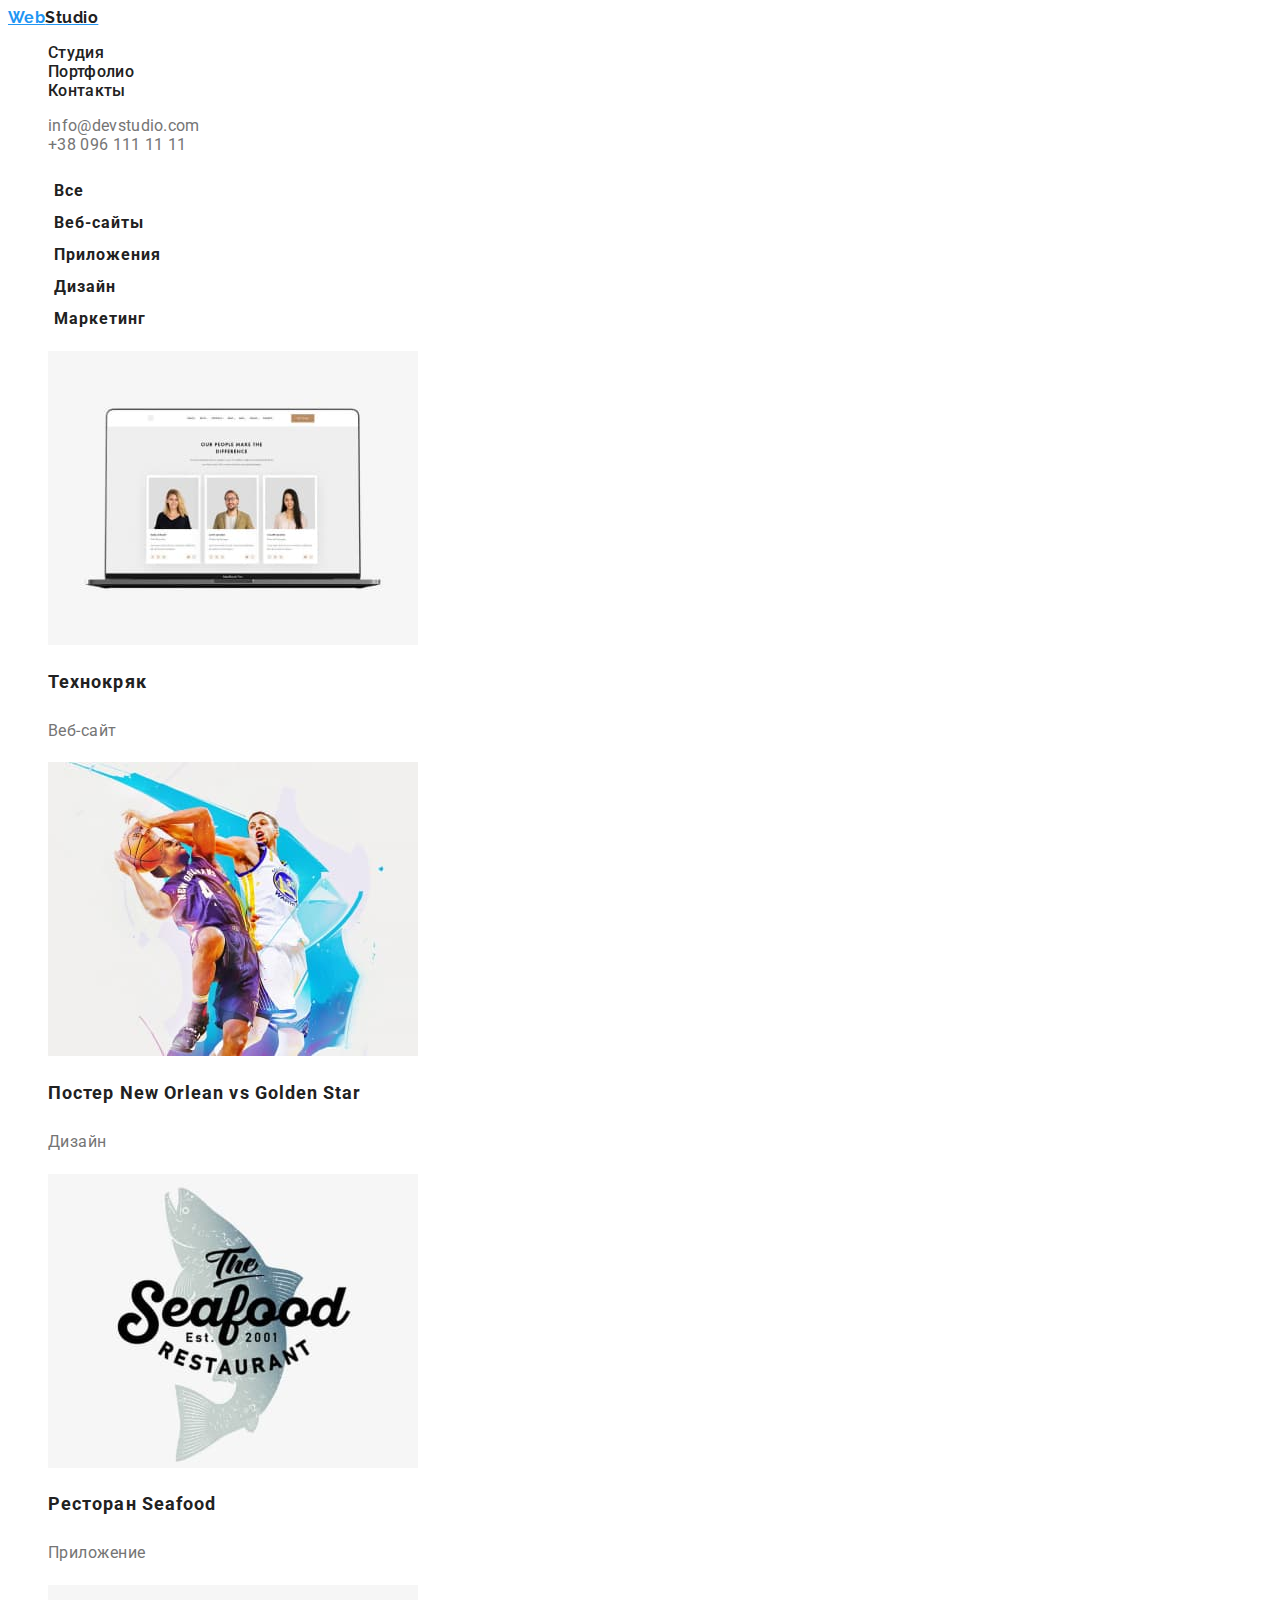
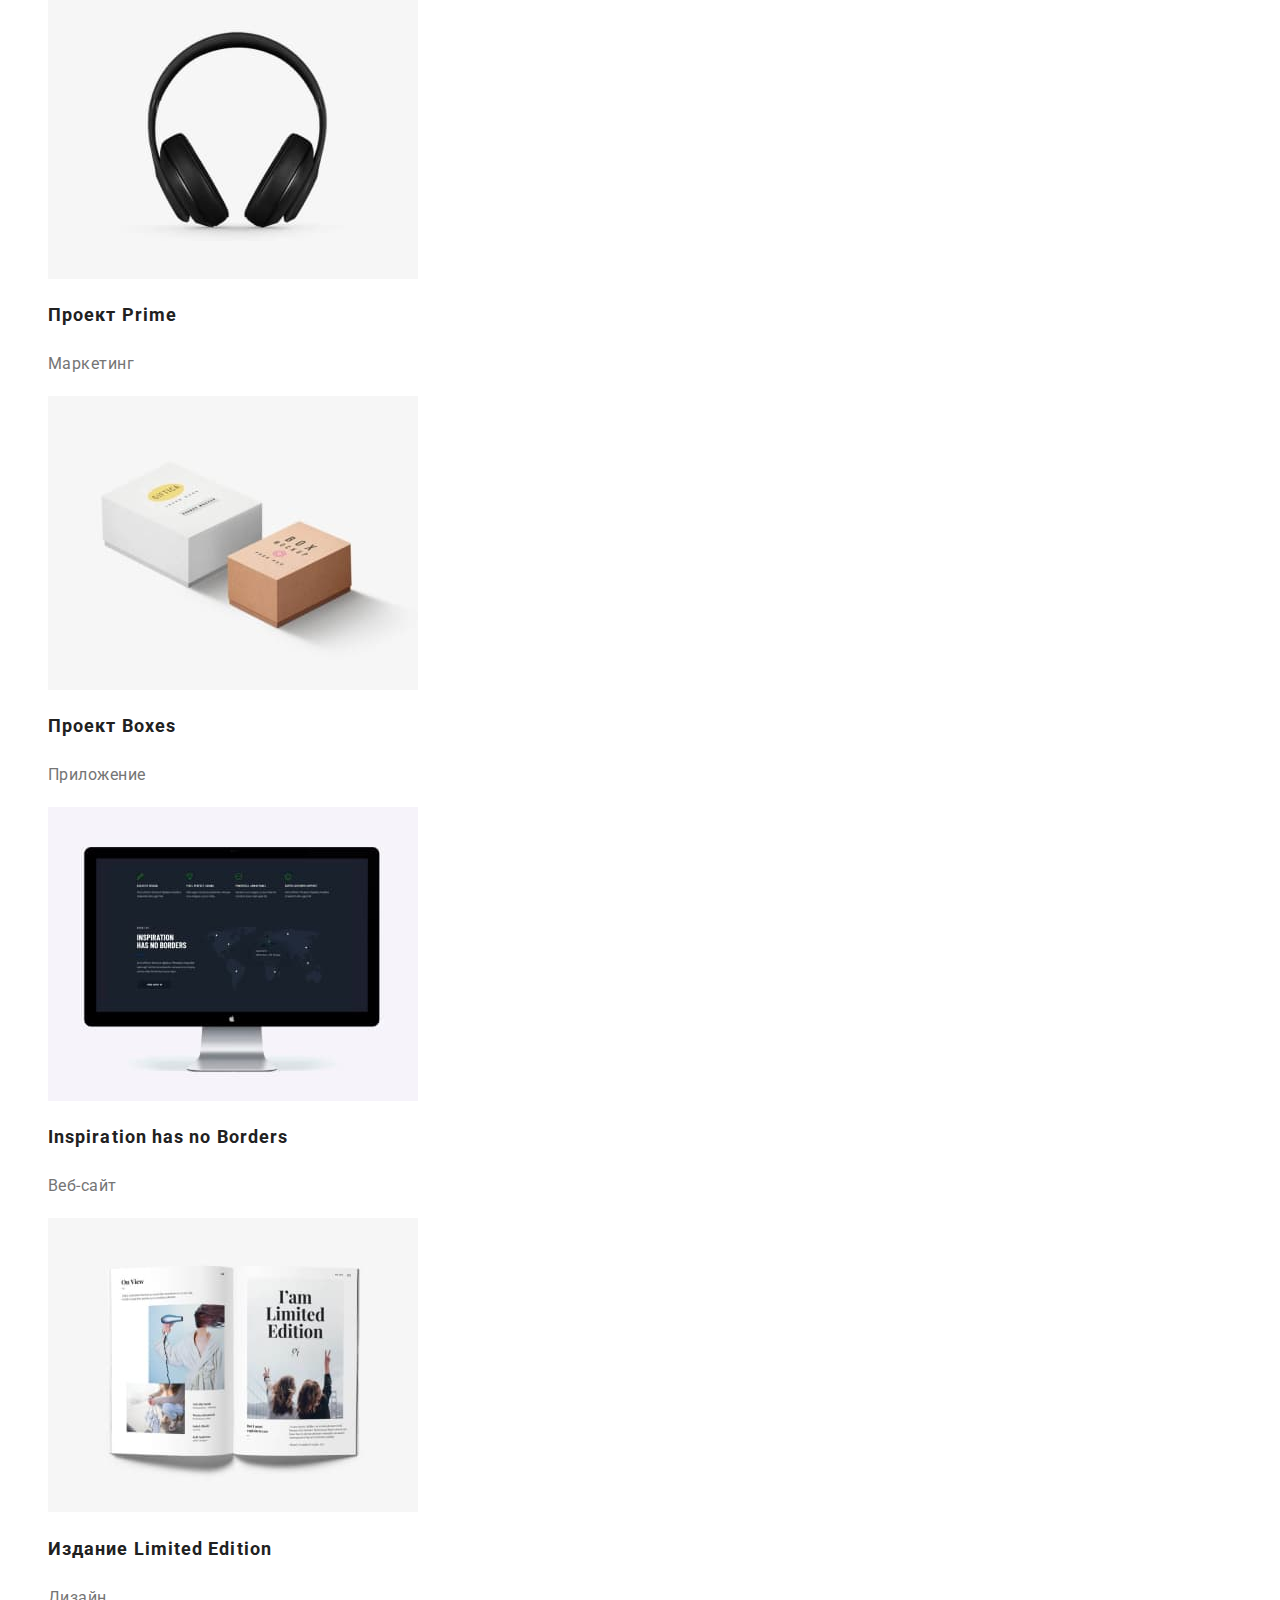
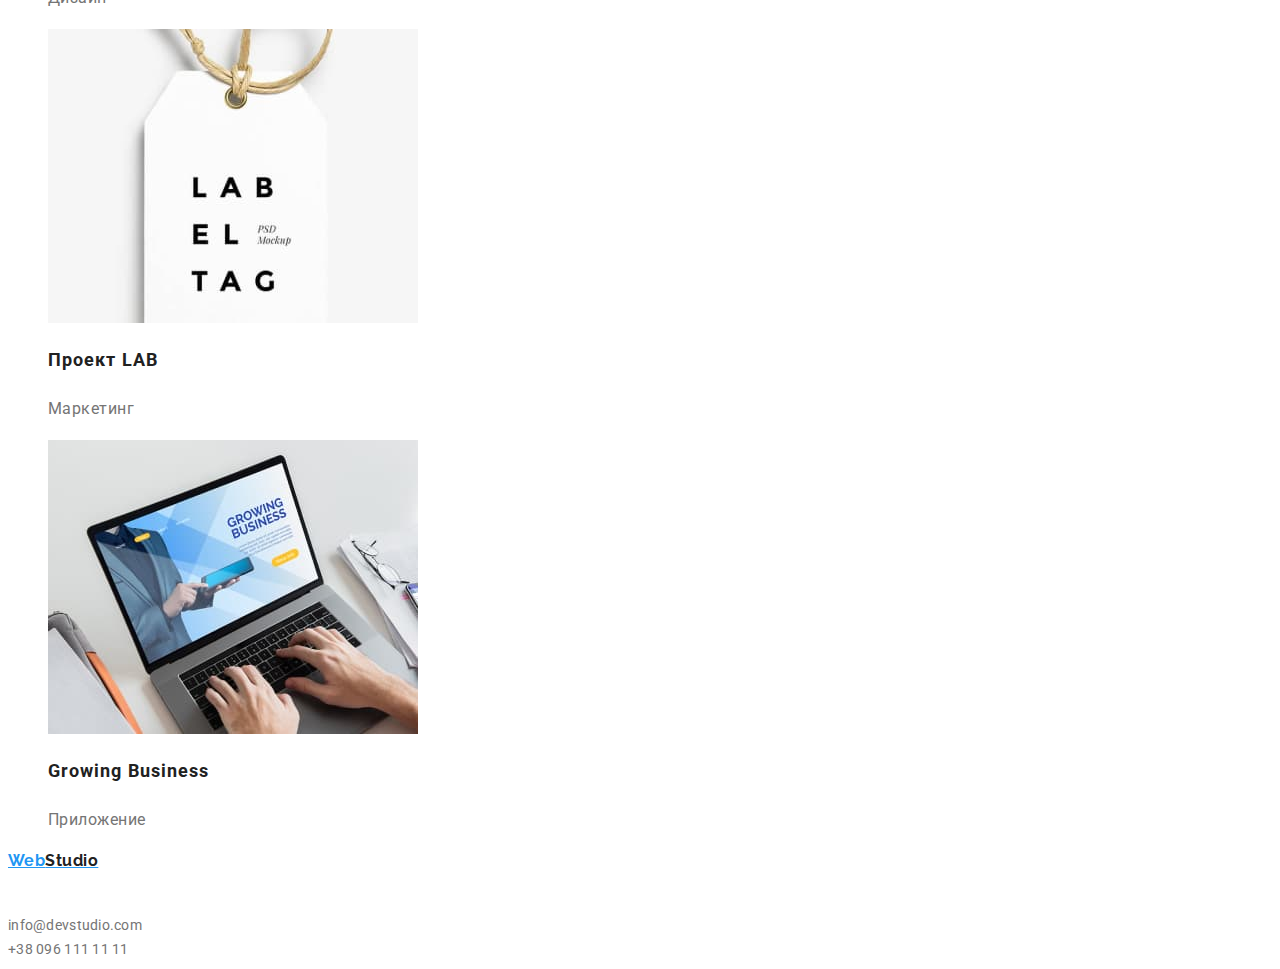
==== portfolio.html @ 81ab3f21 "homework#2" ====
<!DOCTYPE html>
<html lang="ru">
<head>
    <meta charset="UTF-8">
    <meta http-equiv="X-UA-Compatible" content="IE=edge">
    <meta name="viewport" content="width=device-width, initial-scale=1.0">
    <title>portfolio</title>
    <link rel="preconnect" href="https://fonts.googleapis.com">
    <link rel="preconnect" href="https://fonts.gstatic.com" crossorigin>
    <link href="https://fonts.googleapis.com/css2?family=Raleway:wght@700&family=Roboto:wght@400;500;700;900&display=swap"
        rel="stylesheet">
    <link rel="stylesheet" href="./css/styles.css">
</head>
<body>
    <!--Header-->
    <header class="page-header">
        <nav>
            <a href="/" class="logo">
                Web<span class="logo-part">Studio</span>
            </a>
            <ul class="site-nav">
                <li><a href="./index.html" class="link">Студия</a></li>
                <li><a href="./portfolio.html" class="link">Портфолио</a></li>
                <li><a href="" class="link">Контакты</a></li>
            </ul>
        </nav>
        <ul class="auth-nav">
            <li>
                <a href="mailto:info@devstudio.com" class="button-primary">info@devstudio.com</a>
            </li>
            <li>
                <a href="tel:+380961111111" class="button-secondary">+38 096 111 11 11</a>
            </li>
        </ul>
    
    
    </header>

    <!-- Main  -->
    <main>
        <section>
            <h1></h1>
            <ul class="filter-list">
                <li>
                    <button type="button">Все</button>
                </li>
                <li>
                    <button type="button">Веб-сайты</button>
                </li>
                <li>
                    <button type="button">Приложения</button>
                </li>
                <li>
                    <button type="button">Дизайн</button>
                </li>
                <li>
                    <button type="button">Маркетинг</button>
                </li>
            </ul>
            <ul class="list-items">
                <li>
                    <a href="">
                        <img src="./images/portfolio/technokryak.jpg" alt="Технокряк" width="370">
                        <h2>Технокряк</h2>
                        <p>Веб-сайт</p>
                    </a>
                </li>
                <li>
                    <a href="">
                        <img src="./images/portfolio/poster-basketball.jpg" alt="Постер New Orlean vs Golden Star" width="370">
                        <h2>Постер New Orlean vs Golden Star</h2>
                        <p>Дизайн</p>
                    </a>
                </li>
                <li>
                    <a href="">
                        <img src="./images/portfolio/seafood.jpg" alt="Ресторан Seafood" width="370">
                        <h2>Ресторан Seafood</h2>
                        <p>Приложение</p>
                    </a>
                </li>
                <li>
                    <a href="">
                        <img src="./images/portfolio/prime.jpg" alt="Проект Prime" width="370">
                        <h2>Проект Prime</h2>
                        <p>Маркетинг</p>
                    </a>
                </li>
                <li>
                    <a href="">
                        <img src="./images/portfolio/boxes.jpg" alt="Проект Boxes" width="370">
                        <h2>Проект Boxes</h2>
                        <p>Приложение</p>
                    </a>
                </li>
                <li>
                    <a href="">
                        <img src="./images/portfolio/noborders.jpg" alt="Inspiration has no Borders" width="370">
                        <h2>Inspiration has no Borders</h2>
                        <p>Веб-сайт</p>
                    </a>
                </li>
                <li>
                    <a href="">
                        <img src="./images/portfolio/limitededition.jpg" alt="Издание Limited Edition" width="370">
                        <h2>Издание Limited Edition</h2>
                        <p>Дизайн</p>
                    </a>
                </li>
                <li>
                    <a href="">
                        <img src="./images/portfolio/LAB.jpg" alt="Проект LAB" width="370">
                        <h2>Проект LAB</h2>
                        <p>Маркетинг</p>
                    </a>
                </li>
                <li>
                    <a href="">
                        <img src="./images/portfolio/growingbussiness.jpg" alt="Growing Business" width="370">
                        <h2>Growing Business</h2>
                        <p>Приложение</p>
                    </a>
                </li>
            </ul>
        </section>
    </main>
    <!-- footer -->
    <footer>
        <a href="/" class="logo">
            Web<span class="logo-part">Studio</span>
        </a>
        <address>
            <p>г. Киев, пр-т Леси Украинки, 26</p>
            <a href="mailto:info@devstudio.com" class="button-primary">info@devstudio.com</a>
            <br><a href="tel:+380961111111" class="button-secondary">+38 096 111 11 11</a>
        </address>
    </footer>
</body>
</html>
---- css/styles.css ----
:root {
    --primary-text-color: #212121;
    --secondary-text-color: #757575;
    --accent-color: #2196F3;
    --primary-white-color: #FFFFFF;
}
body {
    background-color: var(--primary-white-color);
    color: var(--primary-text-color);
    font-family: "Roboto";
    letter-spacing: 0.03em;
}

ul {
    list-style: none;
}

/* header  */

.logo {
    font-family: raleway;
    font-weight: 700;
    color: var(--accent-color);
    line-height: 1.19;
}

.logo-part {
    color: var(--primary-text-color);
}

.site-nav .link:hover,
.site-nav .link:focus {
    color: var(--accent-color);
}
.link {
    color:var(--primary-text-color);
    font-weight: 500;
    font-style: normal;
    letter-spacing: 0.02em;
    text-decoration: none;
}

.button-primary {
    text-decoration: none;
    color: var(--secondary-text-color);
    letter-spacing: 0.02em;
}
.button-secondary {
    text-decoration: none; 
    color: var(--secondary-text-color);
    letter-spacing: 0.02em;
}
.button-primary:hover,
.button-primary:focus {
    color:var(--accent-color);
}
.button-secondary:hover,
.button-secondary:focus {
    color:var(--accent-color);
}


/* Main  */

.section-title {
    font-weight: 700;
    font-size: 36px;
    line-height: 1.16;
    text-align: center;
}
/* Hero */

.hero-title {
    font-style: normal;
    font-weight: 900;
    font-size: 44px;
    line-height: 1.36;
    color: var(--primary-white-color);
    letter-spacing: 0.06em;
    text-transform: uppercase;
    text-align: center;
}
button {
    background: var(--accent-color);
    color:var(--primary-white-color);
    box-shadow: 0px 4px 4px rgba(0, 0, 0, 0.15);
    font-family: 'Roboto';
    font-style: normal;
    font-weight: 700;
    font-size: 16px;
    line-height: 30px;
    display: flex;
    align-items: center;
    text-align: center;
    letter-spacing: 0.06em;
    border: none;
}

/* benefits */

.benefits-title {
    font-style: normal;
    font-weight: 700;
    font-size: 14px;
    line-height: 16px;
    letter-spacing: 0.03em;
    text-transform: uppercase;
}
p {
    font-style: normal;
    font-weight: 400;
    font-size: 14px;
    line-height: 1.14;
    letter-spacing: 0.03em;
    color:var(--secondary-text-color);
}

/* our team  */

.team-name {
    
    font-size: 16px;
    line-height: 19px;
    text-align: center;
    font-weight: 500;
}

.team-position {
    font-size: 16px;
    font-weight: normal;
    text-align: center;
}

/* footer  */

address {
    font-weight: 400;
    font-style: normal;
    font-size: 14px;
    line-height: 1.71;
    color:var(--primary-white-color);
    
}

address p {
    color: var(--primary-white-color);
}
    
/* PORTFOLIO  */

/* header  */

/* Main  */

.filter-list {
    font-size: 16px;
    font-weight: 500;
    line-height: 1.63;
    text-align: center;
    letter-spacing: 0.03em;
}

.filter-list button {
    background-color: var(--primary-white-color);
    color: var(--primary-text-color);
    box-shadow: 0px 0px 0px;
}

.filter-list button:hover, 
.filter-list button:hover {
    color:var(--primary-white-color);
    background-color: var(--accent-color);
}

.list-items h2 {
    font-style: normal;
    font-weight: 700;
    font-size: 18px;
    line-height: 2;
    letter-spacing: 0.06em;
    color: var(--primary-text-color);
}

.list-items a {
    text-decoration: none;
}
.list-items p {
    color: var(--secondary-text-color);
    font-style: normal;
    font-size: 16px;
    line-height: 1.88;
    letter-spacing: 0.03em;
    font-weight: 400;
}
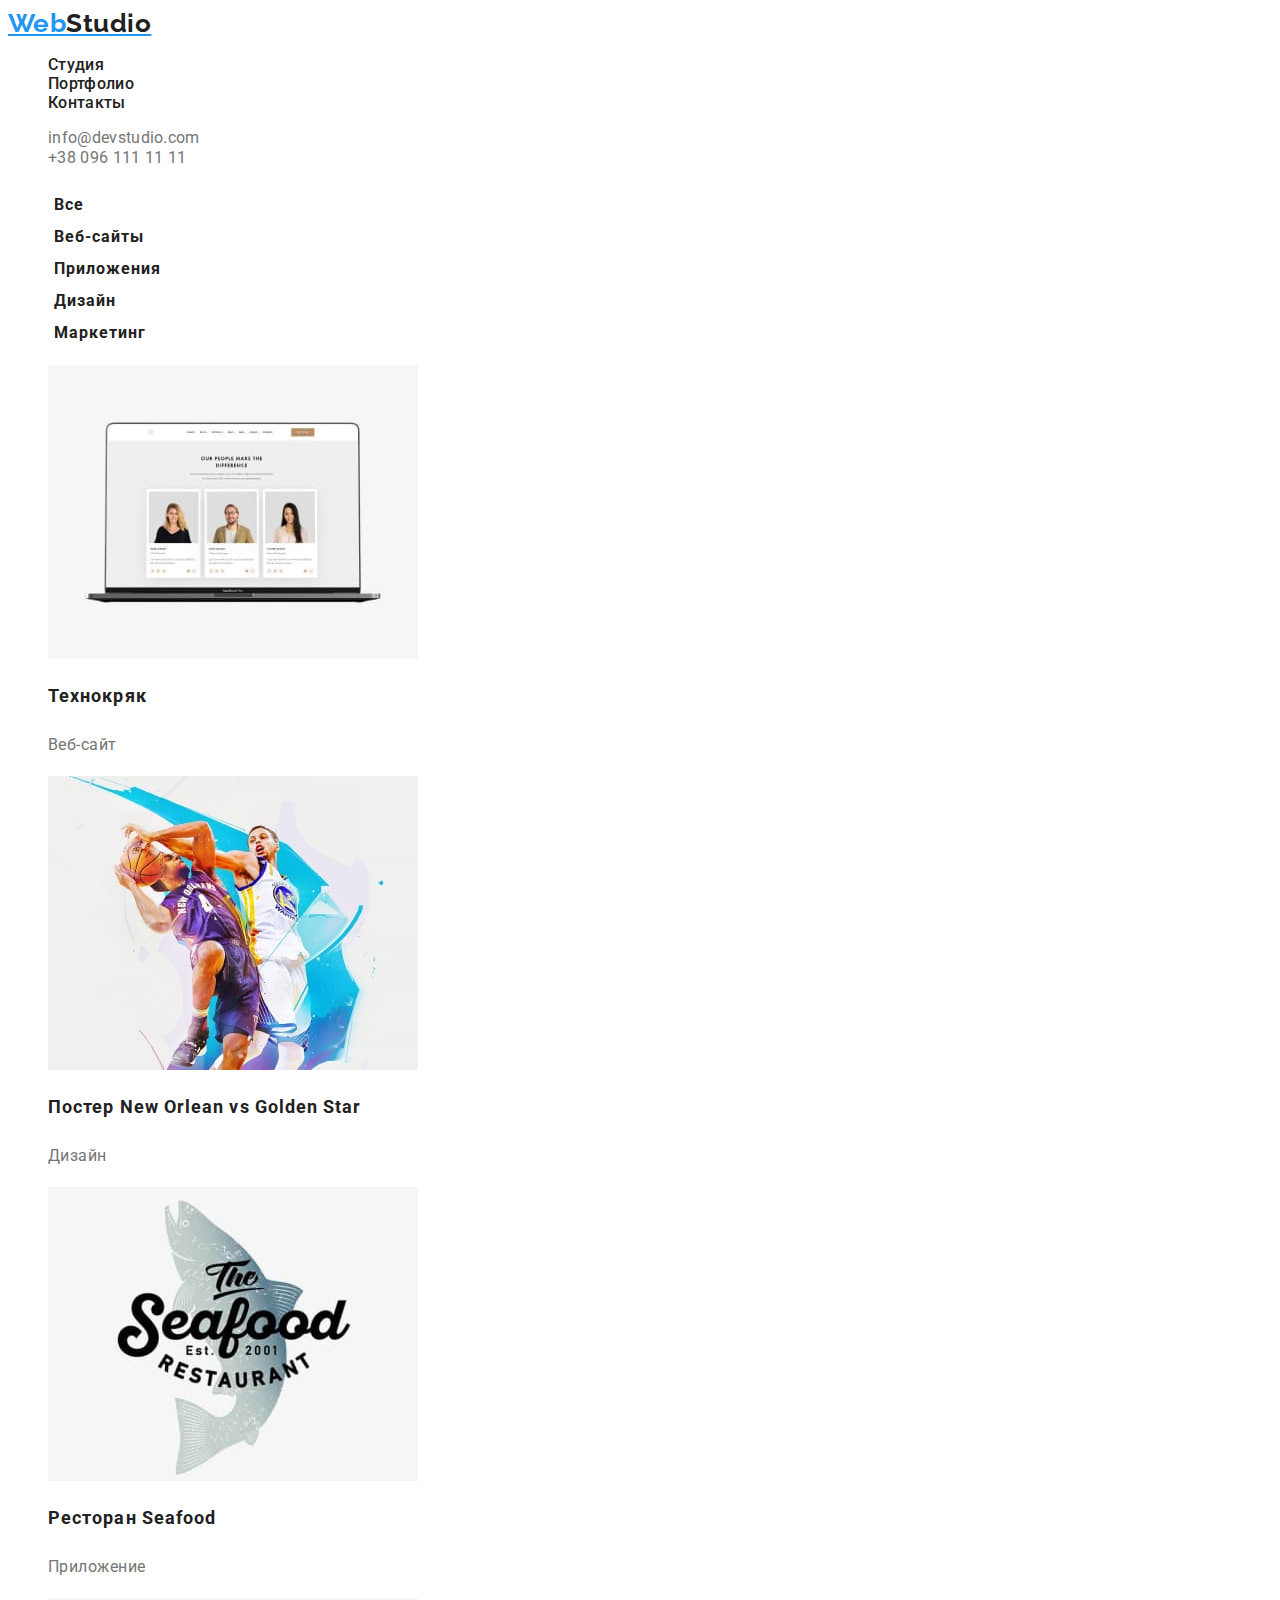
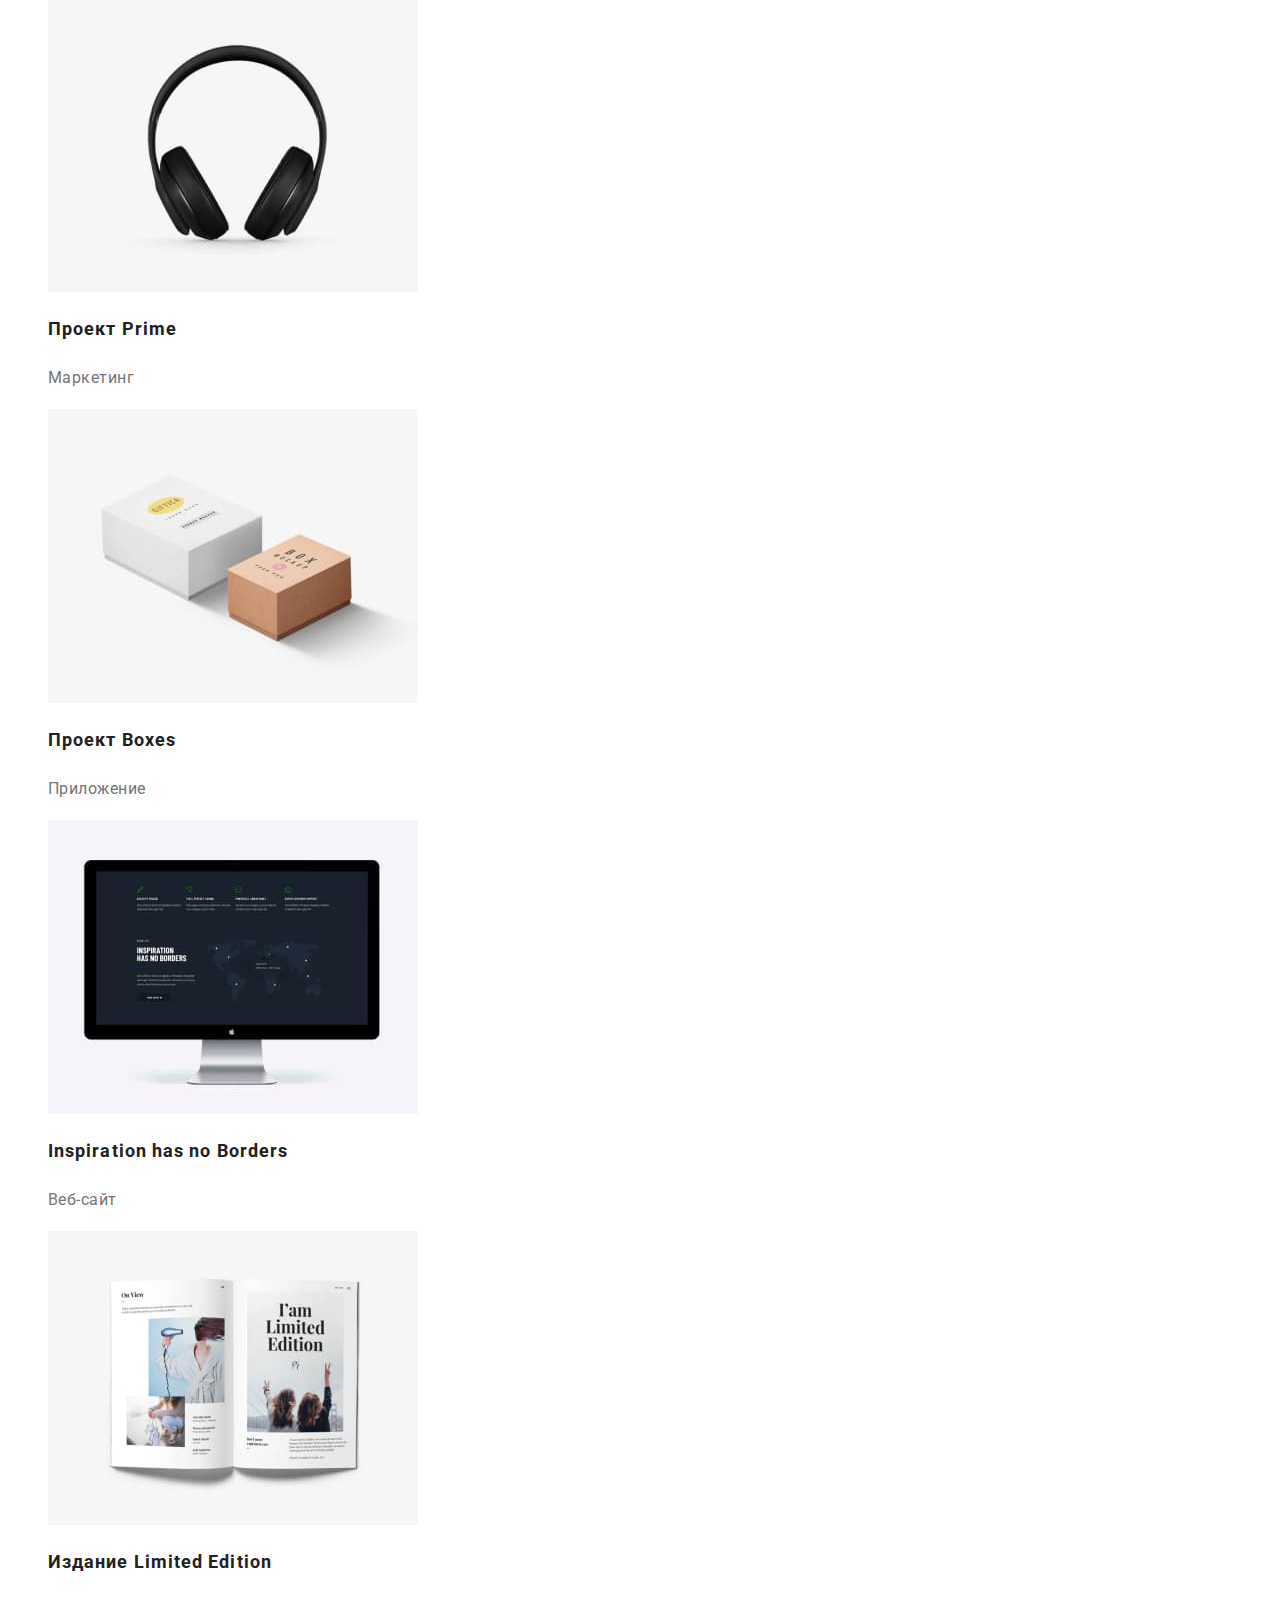
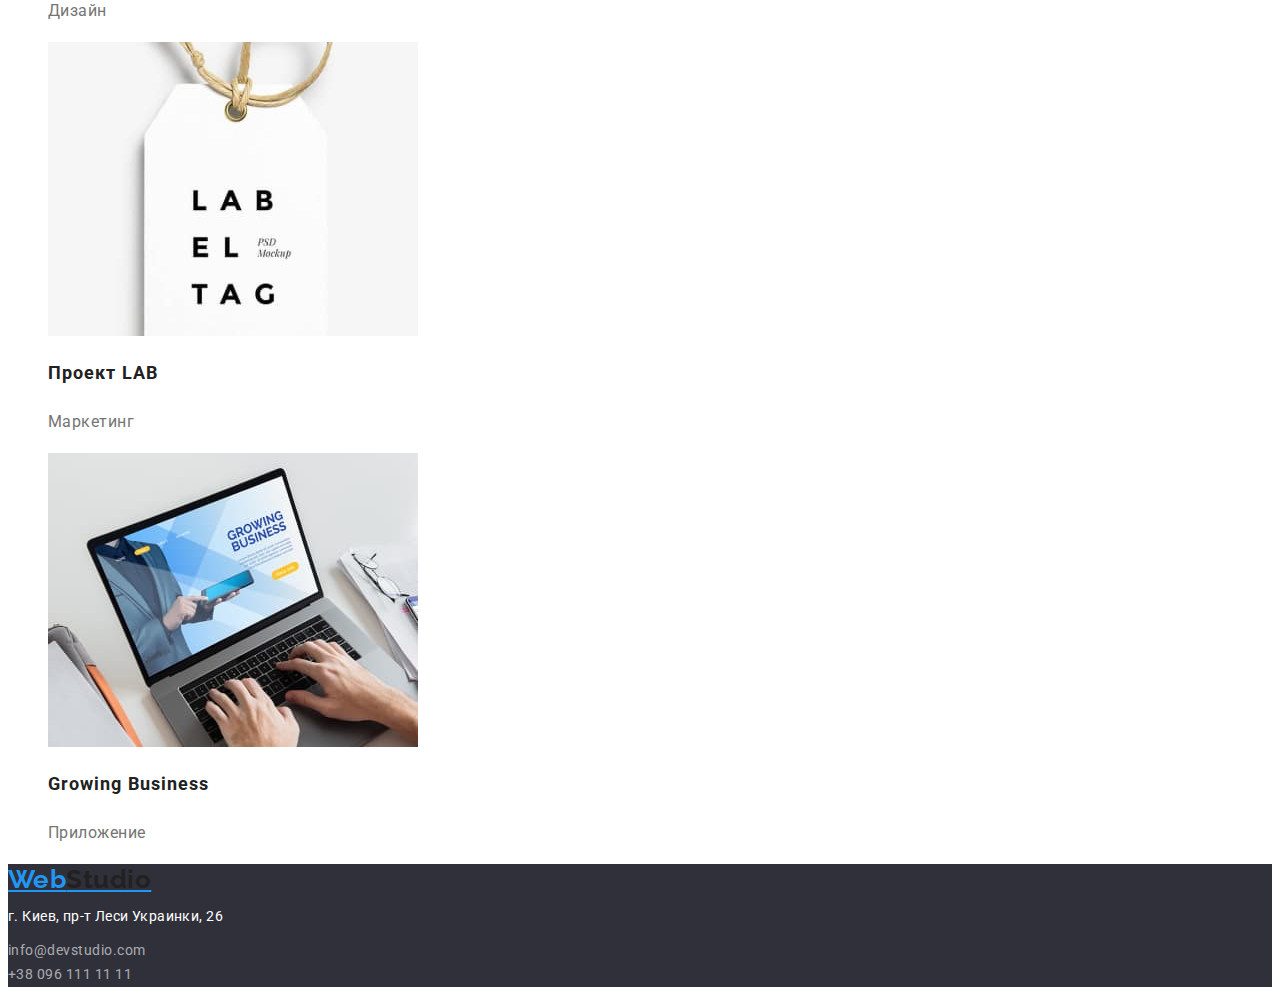
==== commit 8d23e23b: "correction of mistakes" ====
--- a/portfolio.html
+++ b/portfolio.html
@@ -131,8 +131,8 @@
         </a>
         <address>
             <p>г. Киев, пр-т Леси Украинки, 26</p>
-            <a href="mailto:info@devstudio.com" class="button-primary">info@devstudio.com</a>
-            <br><a href="tel:+380961111111" class="button-secondary">+38 096 111 11 11</a>
+            <a href="mailto:info@devstudio.com" class="button-footer-primary">info@devstudio.com</a>
+            <br><a href="tel:+380961111111" class="button-footer-secondary">+38 096 111 11 11</a>
         </address>
     </footer>
 </body>
--- a/css/styles.css
+++ b/css/styles.css
@@ -19,6 +19,7 @@
 
 .logo {
     font-family: raleway;
+    font-size: 26px;
     font-weight: 700;
     color: var(--accent-color);
     line-height: 1.19;
@@ -40,15 +41,12 @@
     text-decoration: none;
 }
 
-.button-primary {
-    text-decoration: none;
-    color: var(--secondary-text-color);
-    letter-spacing: 0.02em;
-}
-.button-secondary {
+
+.button-primary, .button-secondary {
     text-decoration: none; 
     color: var(--secondary-text-color);
     letter-spacing: 0.02em;
+    line-height: 1.17;
 }
 .button-primary:hover,
 .button-primary:focus {
@@ -79,21 +77,7 @@
     letter-spacing: 0.06em;
     text-transform: uppercase;
     text-align: center;
-}
-button {
-    background: var(--accent-color);
-    color:var(--primary-white-color);
-    box-shadow: 0px 4px 4px rgba(0, 0, 0, 0.15);
-    font-family: 'Roboto';
-    font-style: normal;
-    font-weight: 700;
-    font-size: 16px;
-    line-height: 30px;
-    display: flex;
-    align-items: center;
-    text-align: center;
-    letter-spacing: 0.06em;
-    border: none;
+    background-color: #2F303A;
 }
 
 /* benefits */
@@ -102,7 +86,7 @@
     font-style: normal;
     font-weight: 700;
     font-size: 14px;
-    line-height: 16px;
+    line-height: 1.71;
     letter-spacing: 0.03em;
     text-transform: uppercase;
 }
@@ -133,18 +117,34 @@
 
 /* footer  */
 
+footer {
+    background-color: #2F303A;
+}
 address {
-    font-weight: 400;
     font-style: normal;
     font-size: 14px;
     line-height: 1.71;
-    color:var(--primary-white-color);
-    
+    color:var(--primary-white-color);    
 }
 
 address p {
     color: var(--primary-white-color);
 }
+
+address .button-footer-primary, .button-footer-secondary {
+    color: rgba(255, 255, 255, 0.6);
+    text-decoration: none;
+    line-height: 1.71;
+}
+
+.button-footer-primary:hover,
+.button-footer-primary:focus {
+    color:var(--accent-color);
+}
+.button-footer-secondary:hover,
+.button-footer-secondary:focus {
+    color:var(--accent-color);
+}
     
 /* PORTFOLIO  */
 
@@ -158,6 +158,22 @@
     line-height: 1.63;
     text-align: center;
     letter-spacing: 0.03em;
+}
+
+button {
+    background: var(--accent-color);
+    color: var(--primary-white-color);
+    box-shadow: 0px 4px 4px rgba(0, 0, 0, 0.15);
+    font-family: 'Roboto';
+    font-style: normal;
+    font-weight: 700;
+    font-size: 16px;
+    line-height: 1.88;
+    display: flex;
+    align-items: center;
+    text-align: center;
+    letter-spacing: 0.06em;
+    border: none;
 }
 
 .filter-list button {
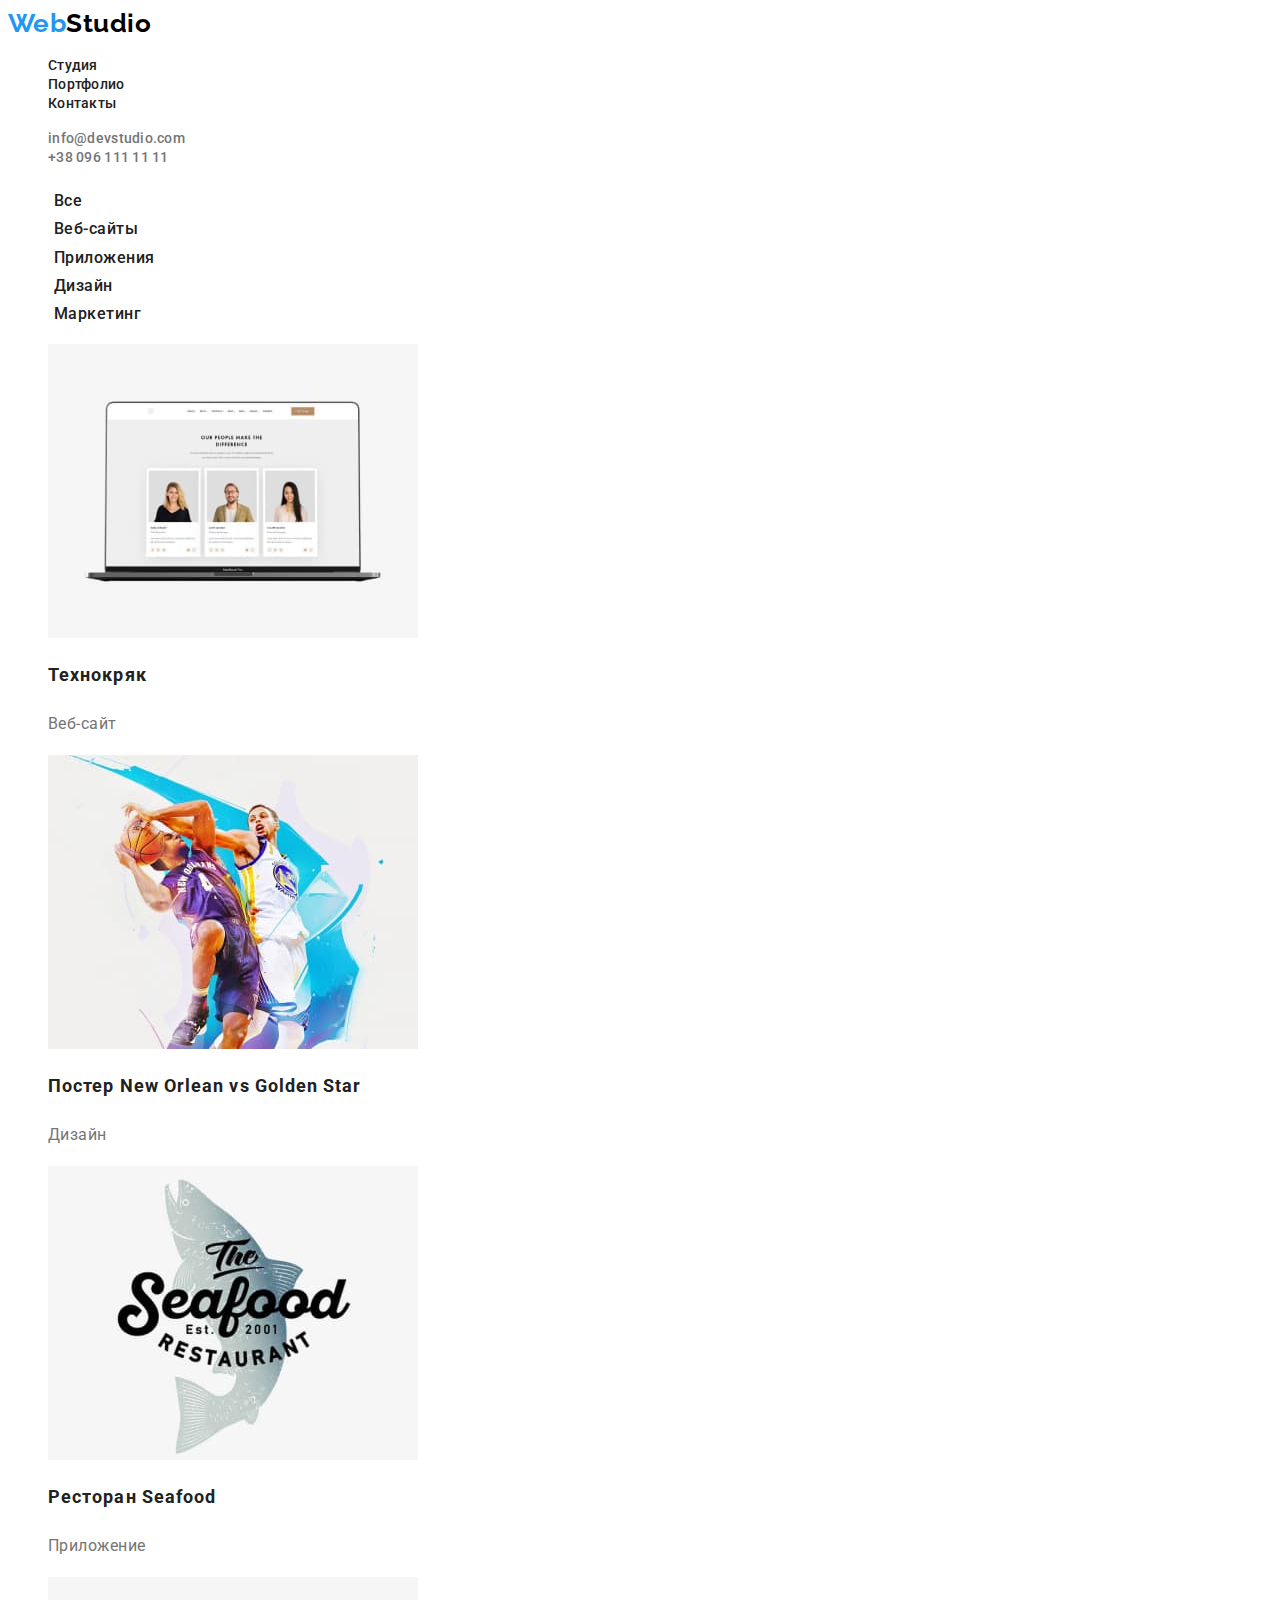
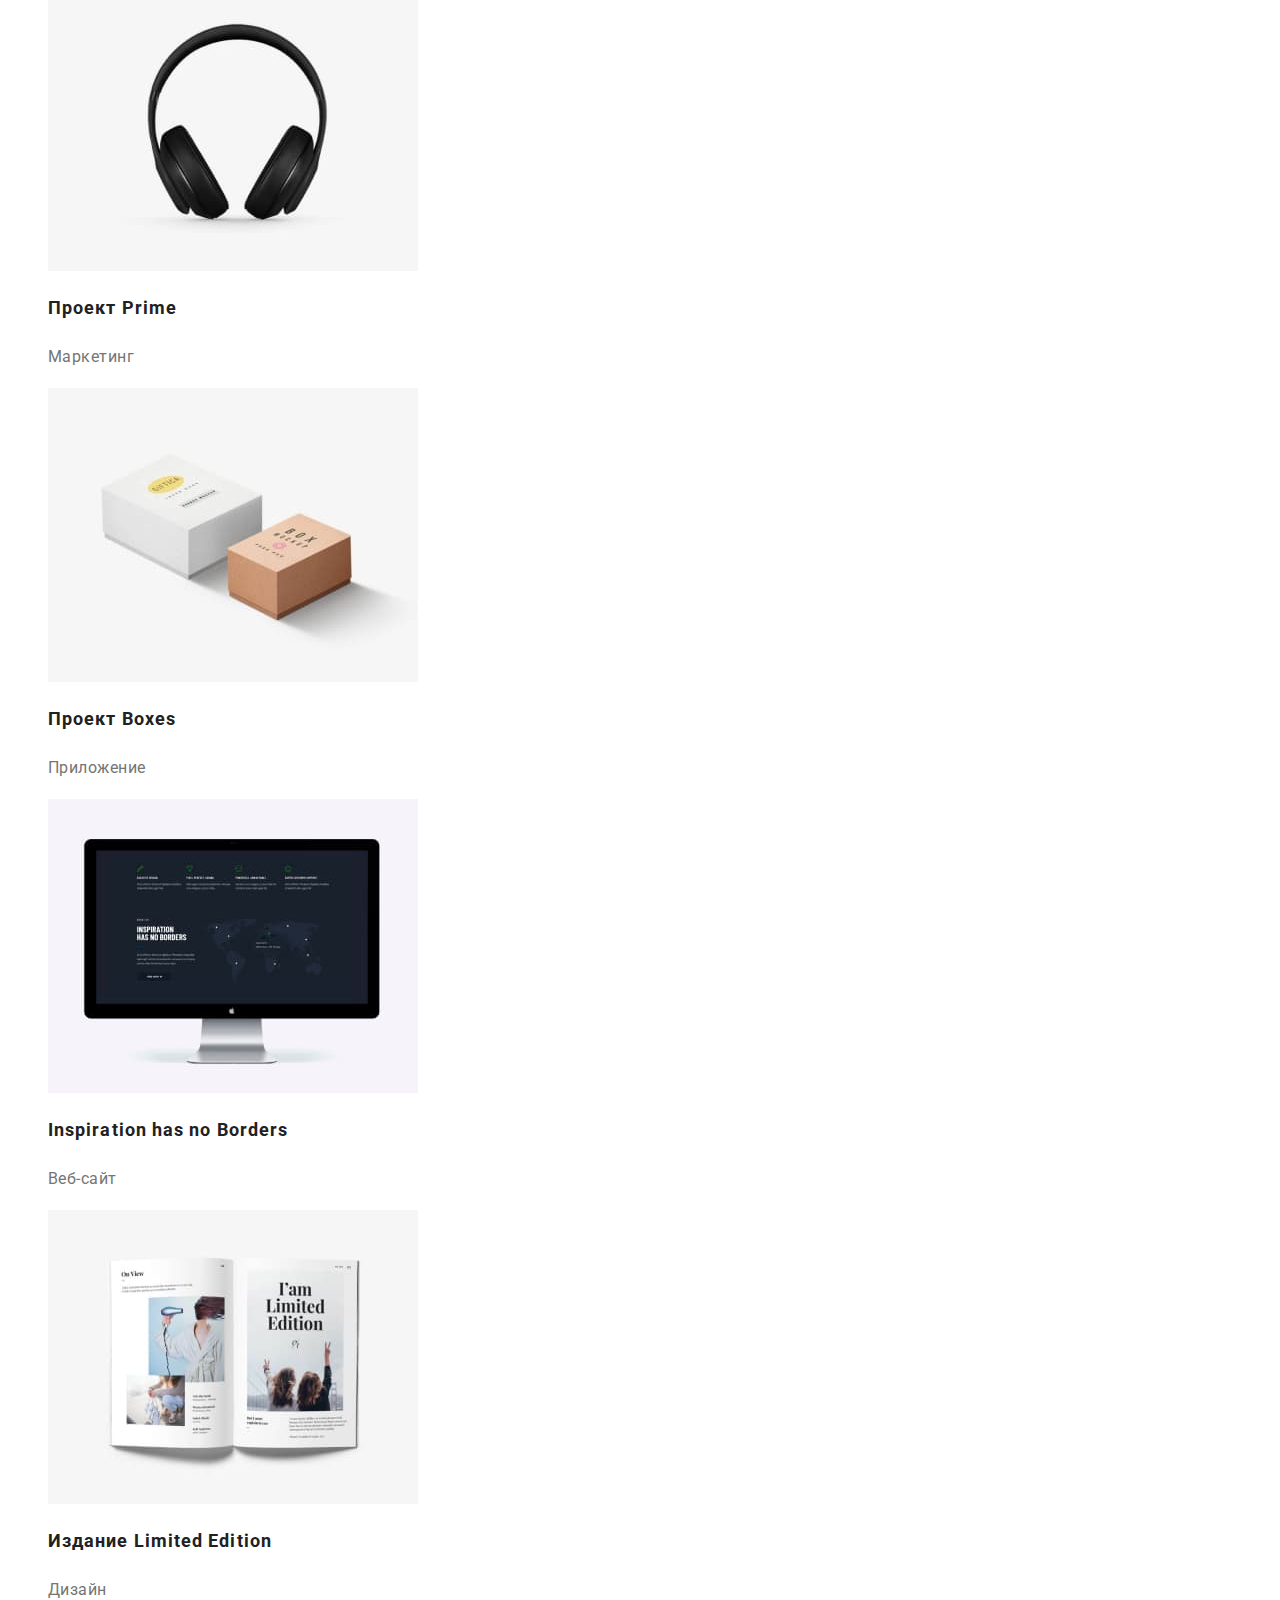
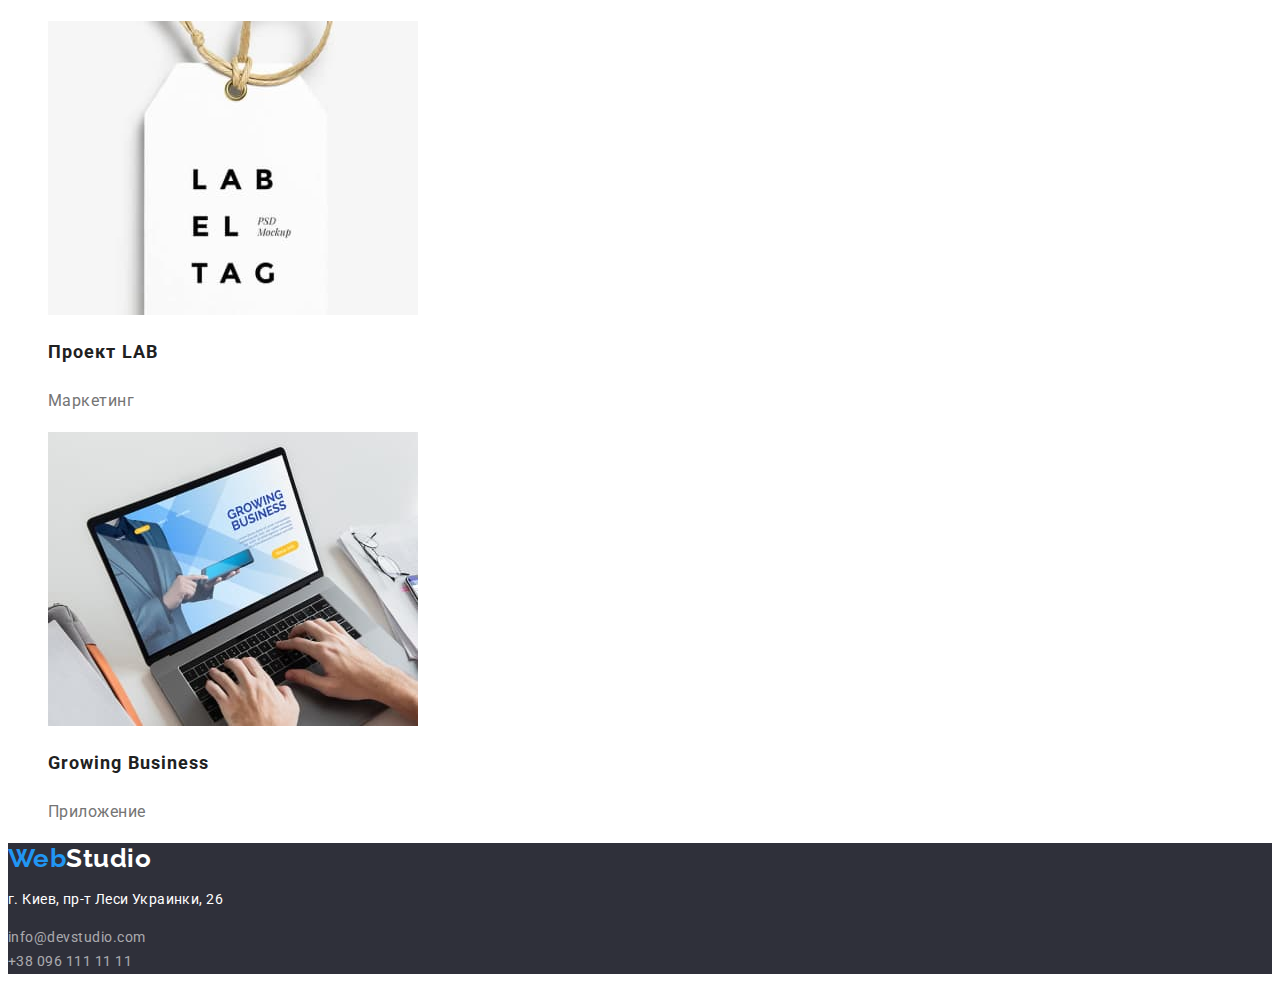
==== commit ebd52740: "Hope that all good" ====
--- a/portfolio.html
+++ b/portfolio.html
@@ -127,7 +127,7 @@
     <!-- footer -->
     <footer>
         <a href="/" class="logo">
-            Web<span class="logo-part">Studio</span>
+            Web<span class="logo-part-footer">Studio</span>
         </a>
         <address>
             <p>г. Киев, пр-т Леси Украинки, 26</p>
--- a/css/styles.css
+++ b/css/styles.css
@@ -23,10 +23,11 @@
     font-weight: 700;
     color: var(--accent-color);
     line-height: 1.19;
+    text-decoration: none;
 }
 
 .logo-part {
-    color: var(--primary-text-color);
+    color: #000000;
 }
 
 .site-nav .link:hover,
@@ -39,6 +40,8 @@
     font-style: normal;
     letter-spacing: 0.02em;
     text-decoration: none;
+    font-size: 14px;
+    line-height: 1.14;
 }
 
 
@@ -46,7 +49,9 @@
     text-decoration: none; 
     color: var(--secondary-text-color);
     letter-spacing: 0.02em;
-    line-height: 1.17;
+    line-height: 1.14;
+    font-size: 14px;
+    font-weight: 500;
 }
 .button-primary:hover,
 .button-primary:focus {
@@ -63,7 +68,7 @@
 .section-title {
     font-weight: 700;
     font-size: 36px;
-    line-height: 1.16;
+    line-height: 1.17;
     text-align: center;
 }
 /* Hero */
@@ -80,87 +85,7 @@
     background-color: #2F303A;
 }
 
-/* benefits */
-
-.benefits-title {
-    font-style: normal;
-    font-weight: 700;
-    font-size: 14px;
-    line-height: 1.71;
-    letter-spacing: 0.03em;
-    text-transform: uppercase;
-}
-p {
-    font-style: normal;
-    font-weight: 400;
-    font-size: 14px;
-    line-height: 1.14;
-    letter-spacing: 0.03em;
-    color:var(--secondary-text-color);
-}
-
-/* our team  */
-
-.team-name {
-    
-    font-size: 16px;
-    line-height: 19px;
-    text-align: center;
-    font-weight: 500;
-}
-
-.team-position {
-    font-size: 16px;
-    font-weight: normal;
-    text-align: center;
-}
-
-/* footer  */
-
-footer {
-    background-color: #2F303A;
-}
-address {
-    font-style: normal;
-    font-size: 14px;
-    line-height: 1.71;
-    color:var(--primary-white-color);    
-}
-
-address p {
-    color: var(--primary-white-color);
-}
-
-address .button-footer-primary, .button-footer-secondary {
-    color: rgba(255, 255, 255, 0.6);
-    text-decoration: none;
-    line-height: 1.71;
-}
-
-.button-footer-primary:hover,
-.button-footer-primary:focus {
-    color:var(--accent-color);
-}
-.button-footer-secondary:hover,
-.button-footer-secondary:focus {
-    color:var(--accent-color);
-}
-    
-/* PORTFOLIO  */
-
-/* header  */
-
-/* Main  */
-
-.filter-list {
-    font-size: 16px;
-    font-weight: 500;
-    line-height: 1.63;
-    text-align: center;
-    letter-spacing: 0.03em;
-}
-
-button {
+button.btn-primary {
     background: var(--accent-color);
     color: var(--primary-white-color);
     box-shadow: 0px 4px 4px rgba(0, 0, 0, 0.15);
@@ -176,6 +101,99 @@
     border: none;
 }
 
+/* benefits */
+
+.benefits-title {
+    font-style: normal;
+    font-weight: 700;
+    font-size: 14px;
+    line-height: 1.14;
+    letter-spacing: 0.03em;
+    text-transform: uppercase;
+}
+p {
+    font-style: normal;
+    font-size: 14px;
+    line-height: 1.71;
+    letter-spacing: 0.03em;
+    color:var(--secondary-text-color);
+}
+
+/* our team  */
+
+.team-name {
+    
+    font-size: 16px;
+    line-height: 1.19;
+    text-align: center;
+    font-weight: 500;
+}
+
+.team-position {
+    font-size: 16px;
+    font-weight: normal;
+    text-align: center;
+    line-height: 1.19;
+}
+
+/* footer  */
+
+.logo-part-footer {
+    color:var(--primary-white-color);
+}
+
+footer {
+    background-color: #2F303A;
+}
+address {
+    font-style: normal;
+    font-size: 14px;
+    line-height: 1.71;
+    color:var(--primary-white-color);    
+}
+
+address p {
+    color: var(--primary-white-color);
+}
+
+address .button-footer-primary, .button-footer-secondary {
+    color: rgba(255, 255, 255, 0.6);
+    text-decoration: none;
+    line-height: 1.71;
+}
+
+.button-footer-primary:hover,
+.button-footer-primary:focus {
+    color:var(--accent-color);
+}
+.button-footer-secondary:hover,
+.button-footer-secondary:focus {
+    color:var(--accent-color);
+}
+    
+/* PORTFOLIO  */
+
+/* header  */
+
+/* Main  */
+
+
+
+button {
+    background: var(--accent-color);
+    color: var(--primary-white-color);
+    box-shadow: 0px 4px 4px rgba(0, 0, 0, 0.15);
+    font-family: 'Roboto';
+    font-style: normal;
+    font-weight: 500;
+    font-size: 16px;
+    line-height: 1.63;
+    display: flex;
+    align-items: center;
+    text-align: center;
+    letter-spacing: 0.03em;
+    border: none;
+}
 .filter-list button {
     background-color: var(--primary-white-color);
     color: var(--primary-text-color);
@@ -206,5 +224,4 @@
     font-size: 16px;
     line-height: 1.88;
     letter-spacing: 0.03em;
-    font-weight: 400;
-}
+}
